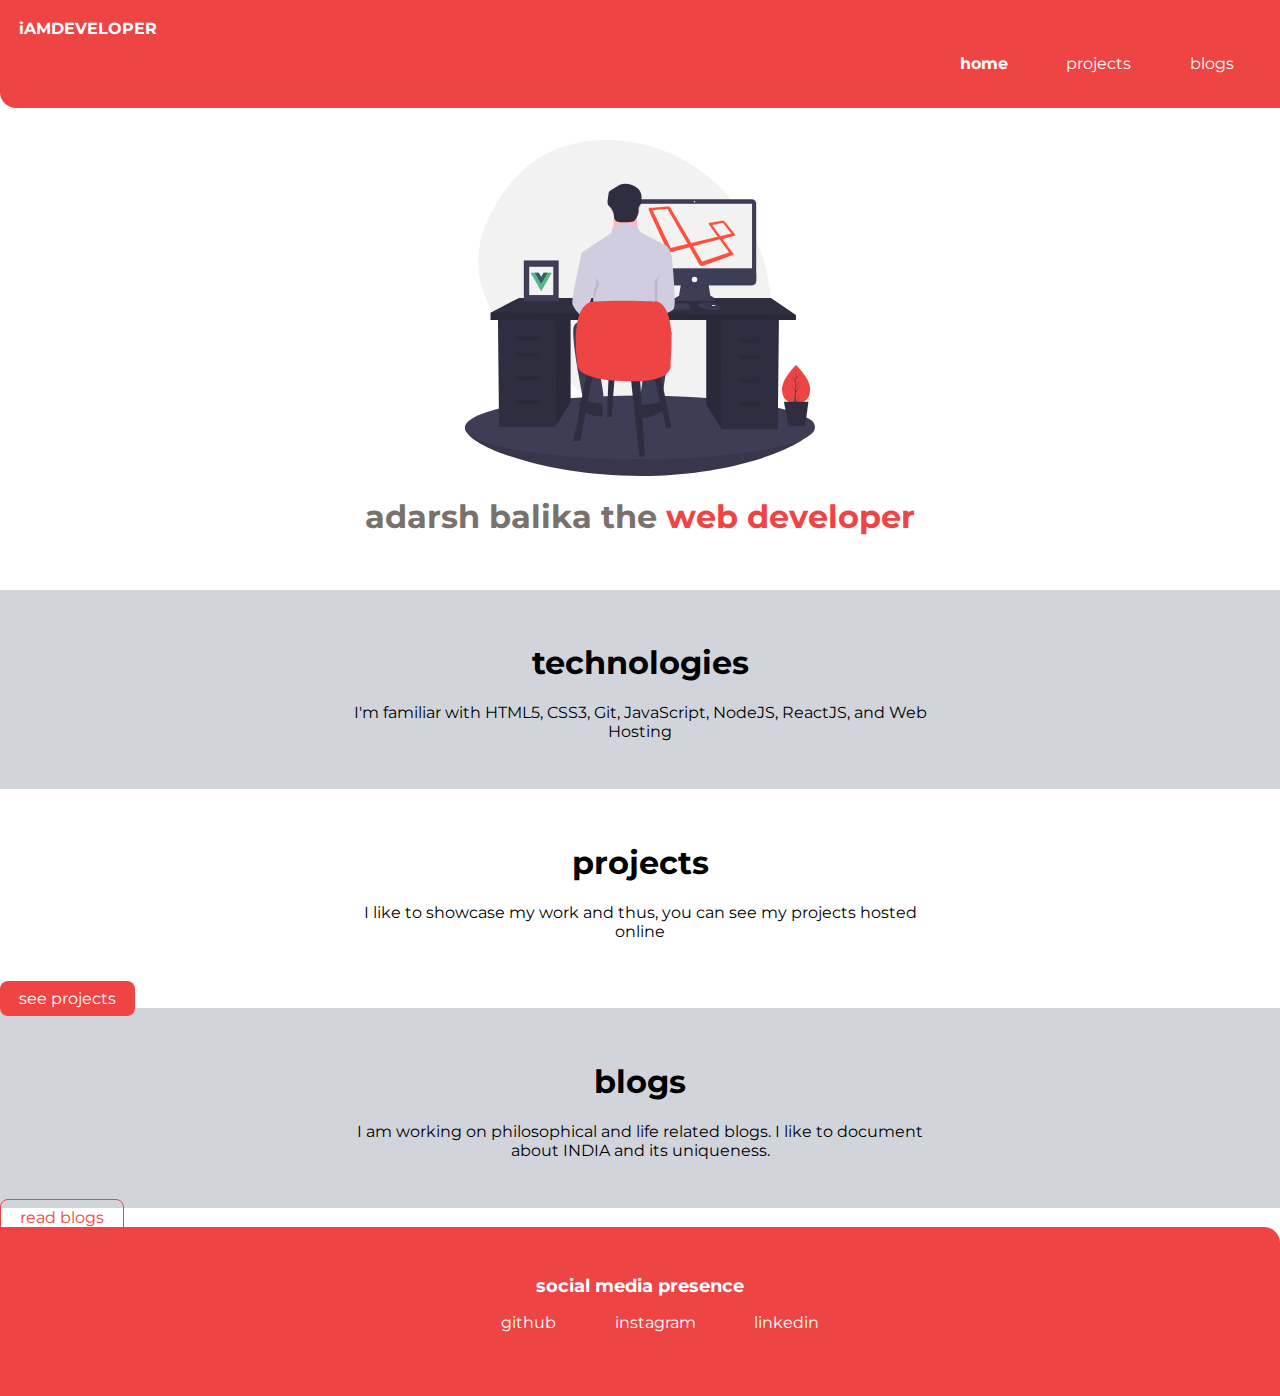
==== index.html @ 02a7d2f8 "docs:updatedadarsh" ====
<!DOCTYPE html>
<html lang="en">
<head>
    <meta charset="UTF-8">
    <meta name="viewport" content="width=device-width, initial-scale=1.0">
    <title>home | adarshbalika</title>
    <link href="styles.css"rel="stylesheet"/>
</head>
<body>
    <nav class="navigation">
        <div class="nav-brand">iAMDEVELOPER</div>
        <ul class="list-non-bullet nav-pills">
        <li class="list-item-inline">
            <a class="link link-active" href="/">home</a>
            </li>
            <li class="list-item-inline">
                <a class="link" href="/projects.html">projects</a>
                
            </li>
            <li class="list-item-inline">
                <a class="link" href="/blogs.html">blogs</a>
            </li>
        </ul>
        </nav>


        <header class="hero">
            <img class="hero-img" src="images/hero-image.svg"/>
            <h1 class="hero-heading">adarsh balika the <span style="color:var(--primary-color)"> web developer </span></h1>
        </header>


        <section class="section gray">
            <div class="container container-center">
            <h1>technologies</h1>
            <p>I'm familiar with HTML5, CSS3, Git, JavaScript, NodeJS, ReactJS, and Web Hosting</p>
            </div>
        </section>


        <section class="section">
            <div class="container container-center">
            <h1>projects</h1>
            <p>I like to showcase my work and thus, you can see my projects hosted online</p>
            </div>
            </section>
            <a class="link link-primary" href="/">see projects</a>



            <section class="section gray">
                <div class="container container-center">
                <h1>blogs</h1>
                <p>I am working on philosophical and life related blogs. I like to document about INDIA and its uniqueness.</p>
                </div>
            </section>
            <a class="link link-secondary" href="/">read blogs</a>

            <footer class="footer">
                <div class="footer-header">social media presence</div>
                <ul class="social-links list-non-bullet">
                    <li class="list-item-inline">
                        <a class="link" href="/">github</a>
                    </li>
                    <li class="list-item-inline">
                      <a class="link" href="/"> instagram</a> 
                    </li>
                    <li class="list-item-inline">
                      <a class="link" href="/"> linkedin</a> 
                    </li>
                </ul>
            </footer>



    
</body>
</html>
---- styles.css ----
@import url('https://fonts.googleapis.com/css2?family=Montserrat:wght@400;700&display=swap');

:root{
    --primary-color:#ef4444;
    --header-color:#78716c;
    --section-color:#d1d5db;
}

hr{
    margin:2rem 0rem
}

body{
    font-family: 'Montserrat', sans-serif;
    margin:0px;
}

/**container**/
.container{
    padding:0rem 1rem;
}
.container-center{
    max-width:600px;
    margin:auto
}

/**links**/
.link{
    text-decoration: none;
    padding:0.5rem 1.2rem
}
.link-primary{
    background-color: var(--primary-color);
    color:white;
    border-radius: 0.5rem;
    
}
.link-secondary{
    color: var(--primary-color);
    border-radius: 0.5rem;
    border:1px solid;
}

/**lists**/
.list-non-bullet{
    list-style-type: none;
}
.list-item-inline{
    display:inline;
    padding:0rem 0.5rem
}

/**nav**/
.navigation{
    background-color: var(--primary-color);
    color:white;
    padding:1.2rem;
    border-bottom-left-radius: 1rem;

}
.nav-brand{
    font-weight: bold;

}

.navigation .link{
    display: inline;
    color:white
}
.nav-pills{text-align:right;}

.link-active{
    font-weight: bold;
}

/**header**/

.hero{
    padding:2rem;
}
.hero-img{
    max-width: 350px;
    display:block;
    margin:auto;
}
.hero-heading{
    text-align: center;
    color: var(--header-color);
}
/**section**/
.section{
    text-align: center;
    padding: 2rem
    
}
.gray{
    background-color: var(--section-color) ;
    
}
/**footer**/

.footer{
    background-color: var(--primary-color);
    padding:3rem 1rem;
    border-top-right-radius: 1rem;
    text-align: center;

}
 .footer .footer-header{
    text-align: center;
    color:white;
    font-weight: bold;
    font-size: large;

}
.footer .link{
    color:white
}
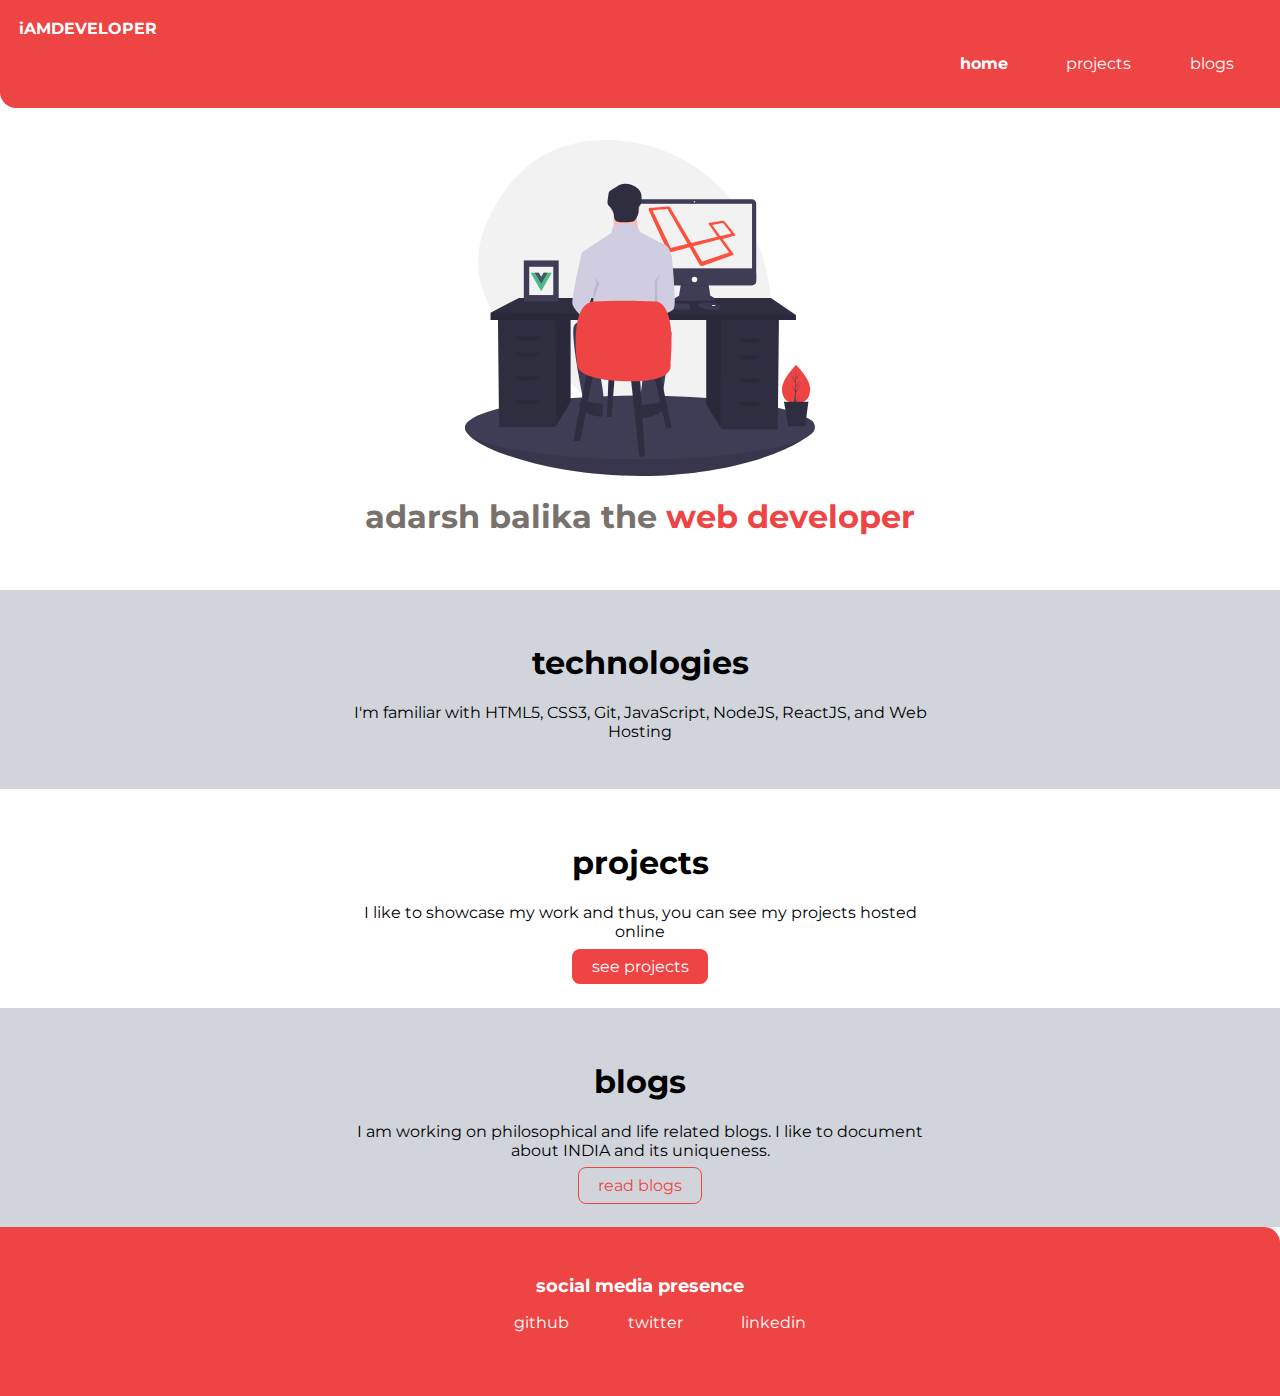
==== commit d6429587: "docs:updated links" ====
--- a/index.html
+++ b/index.html
@@ -42,28 +42,30 @@
             <div class="container container-center">
             <h1>projects</h1>
             <p>I like to showcase my work and thus, you can see my projects hosted online</p>
+            <a class="link link-primary" href="/">see projects</a>
+
             </div>
             </section>
-            <a class="link link-primary" href="/">see projects</a>
-
+           
 
 
             <section class="section gray">
                 <div class="container container-center">
                 <h1>blogs</h1>
                 <p>I am working on philosophical and life related blogs. I like to document about INDIA and its uniqueness.</p>
+                <a class="link link-secondary" href="/">read blogs</a>
+
                 </div>
             </section>
-            <a class="link link-secondary" href="/">read blogs</a>
-
+            
             <footer class="footer">
                 <div class="footer-header">social media presence</div>
                 <ul class="social-links list-non-bullet">
                     <li class="list-item-inline">
-                        <a class="link" href="/">github</a>
+                        <a class="link" href="https://github.com/AASJATT">github</a>
                     </li>
                     <li class="list-item-inline">
-                      <a class="link" href="/"> instagram</a> 
+                      <a class="link" href="/">twitter</a> 
                     </li>
                     <li class="list-item-inline">
                       <a class="link" href="/"> linkedin</a> 
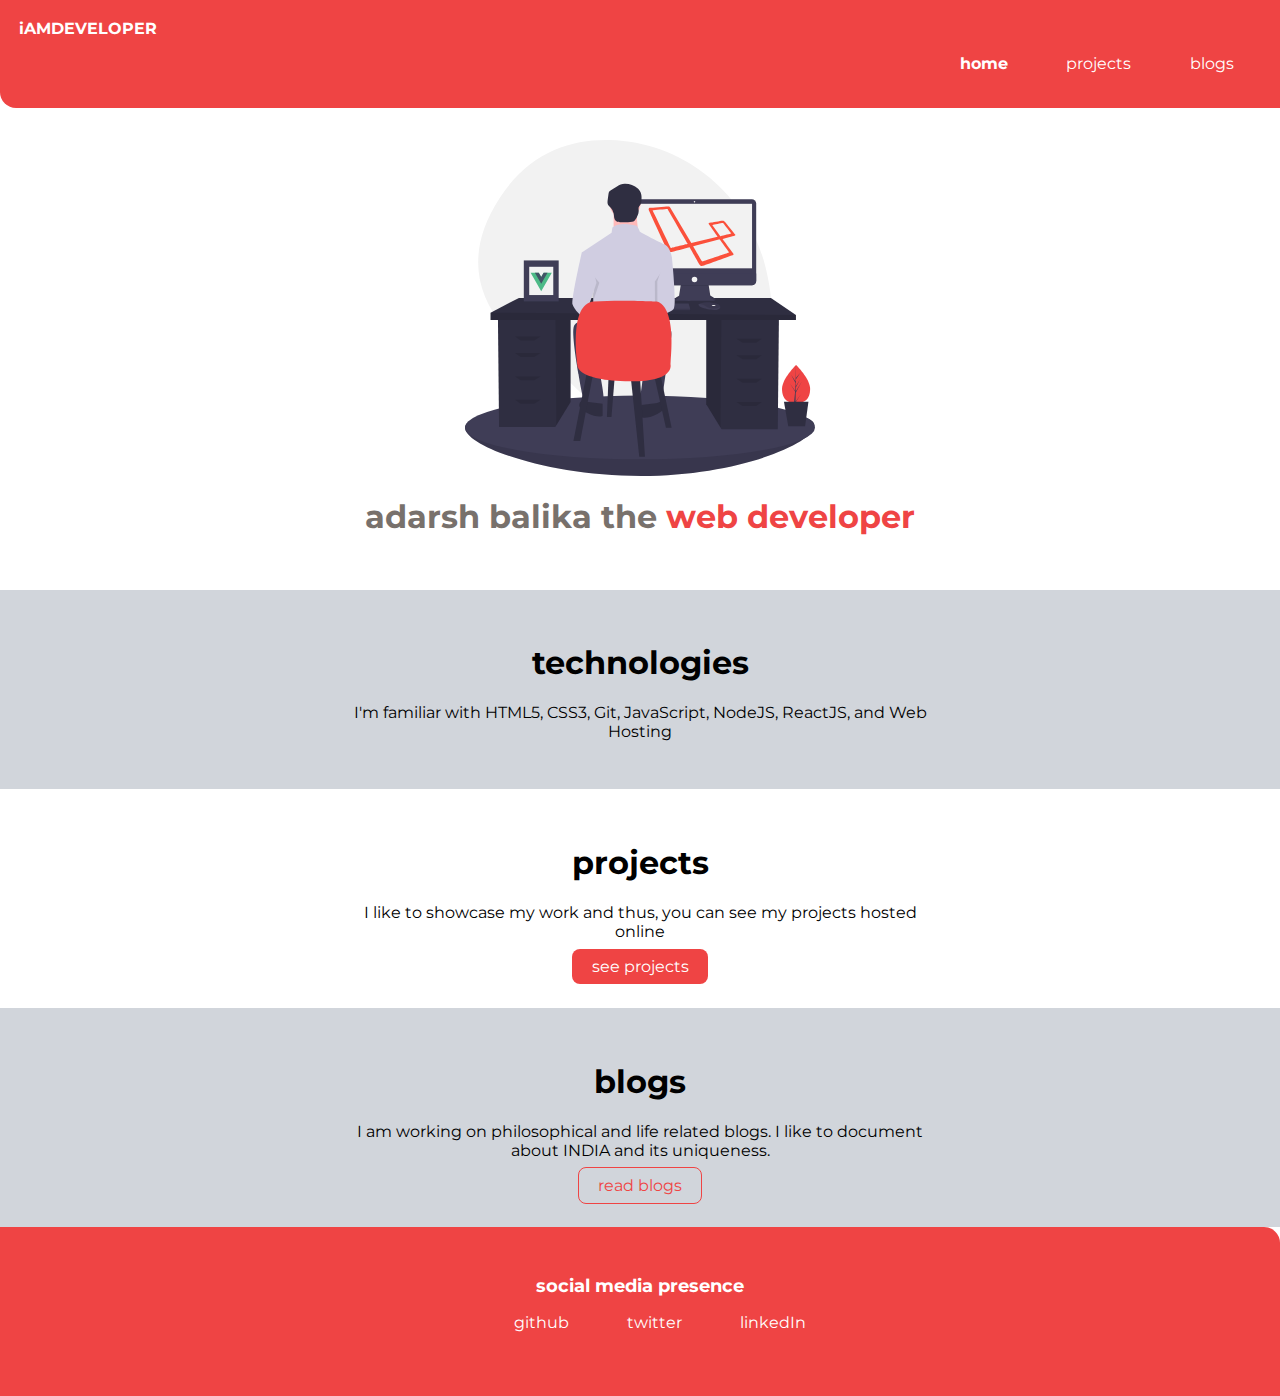
==== commit 2d5cdbc7: "docs:updatedtwo" ====
--- a/index.html
+++ b/index.html
@@ -68,7 +68,7 @@
                       <a class="link" href="/">twitter</a> 
                     </li>
                     <li class="list-item-inline">
-                      <a class="link" href="/"> linkedin</a> 
+                      <a class="link" href="/"> linkedIn</a> 
                     </li>
                 </ul>
             </footer>
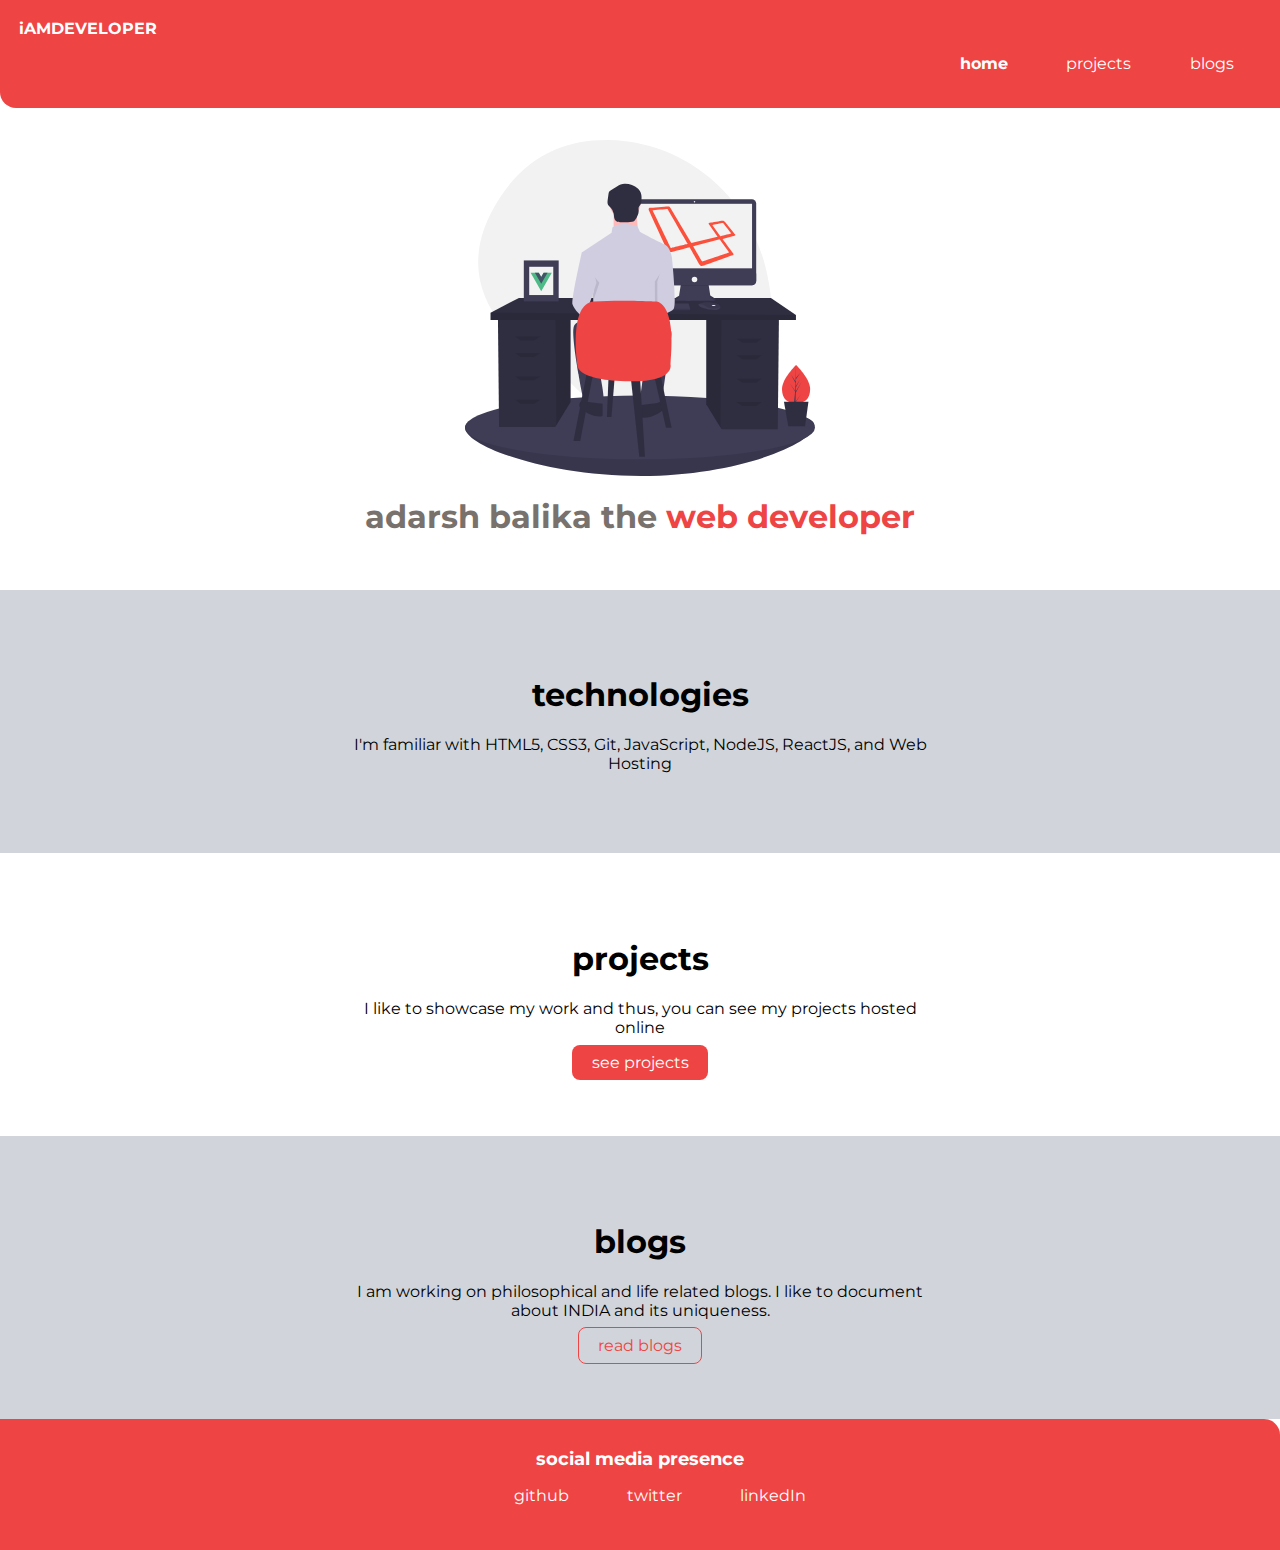
==== commit 954ab9d0: "docs:updated links" ====
--- a/index.html
+++ b/index.html
@@ -42,7 +42,7 @@
             <div class="container container-center">
             <h1>projects</h1>
             <p>I like to showcase my work and thus, you can see my projects hosted online</p>
-            <a class="link link-primary" href="/">see projects</a>
+            <a class="link link-primary" href="/projects.html">see projects</a>
 
             </div>
             </section>
@@ -53,7 +53,7 @@
                 <div class="container container-center">
                 <h1>blogs</h1>
                 <p>I am working on philosophical and life related blogs. I like to document about INDIA and its uniqueness.</p>
-                <a class="link link-secondary" href="/">read blogs</a>
+                <a class="link link-secondary" href="/blogs.html">read blogs</a>
 
                 </div>
             </section>
--- a/styles.css
+++ b/styles.css
@@ -17,7 +17,7 @@
 
 /**container**/
 .container{
-    padding:0rem 1rem;
+    padding:2rem 1rem;
 }
 .container-center{
     max-width:600px;
@@ -101,7 +101,7 @@
 
 .footer{
     background-color: var(--primary-color);
-    padding:3rem 1rem;
+    padding:1.8rem 1rem;
     border-top-right-radius: 1rem;
     text-align: center;
 
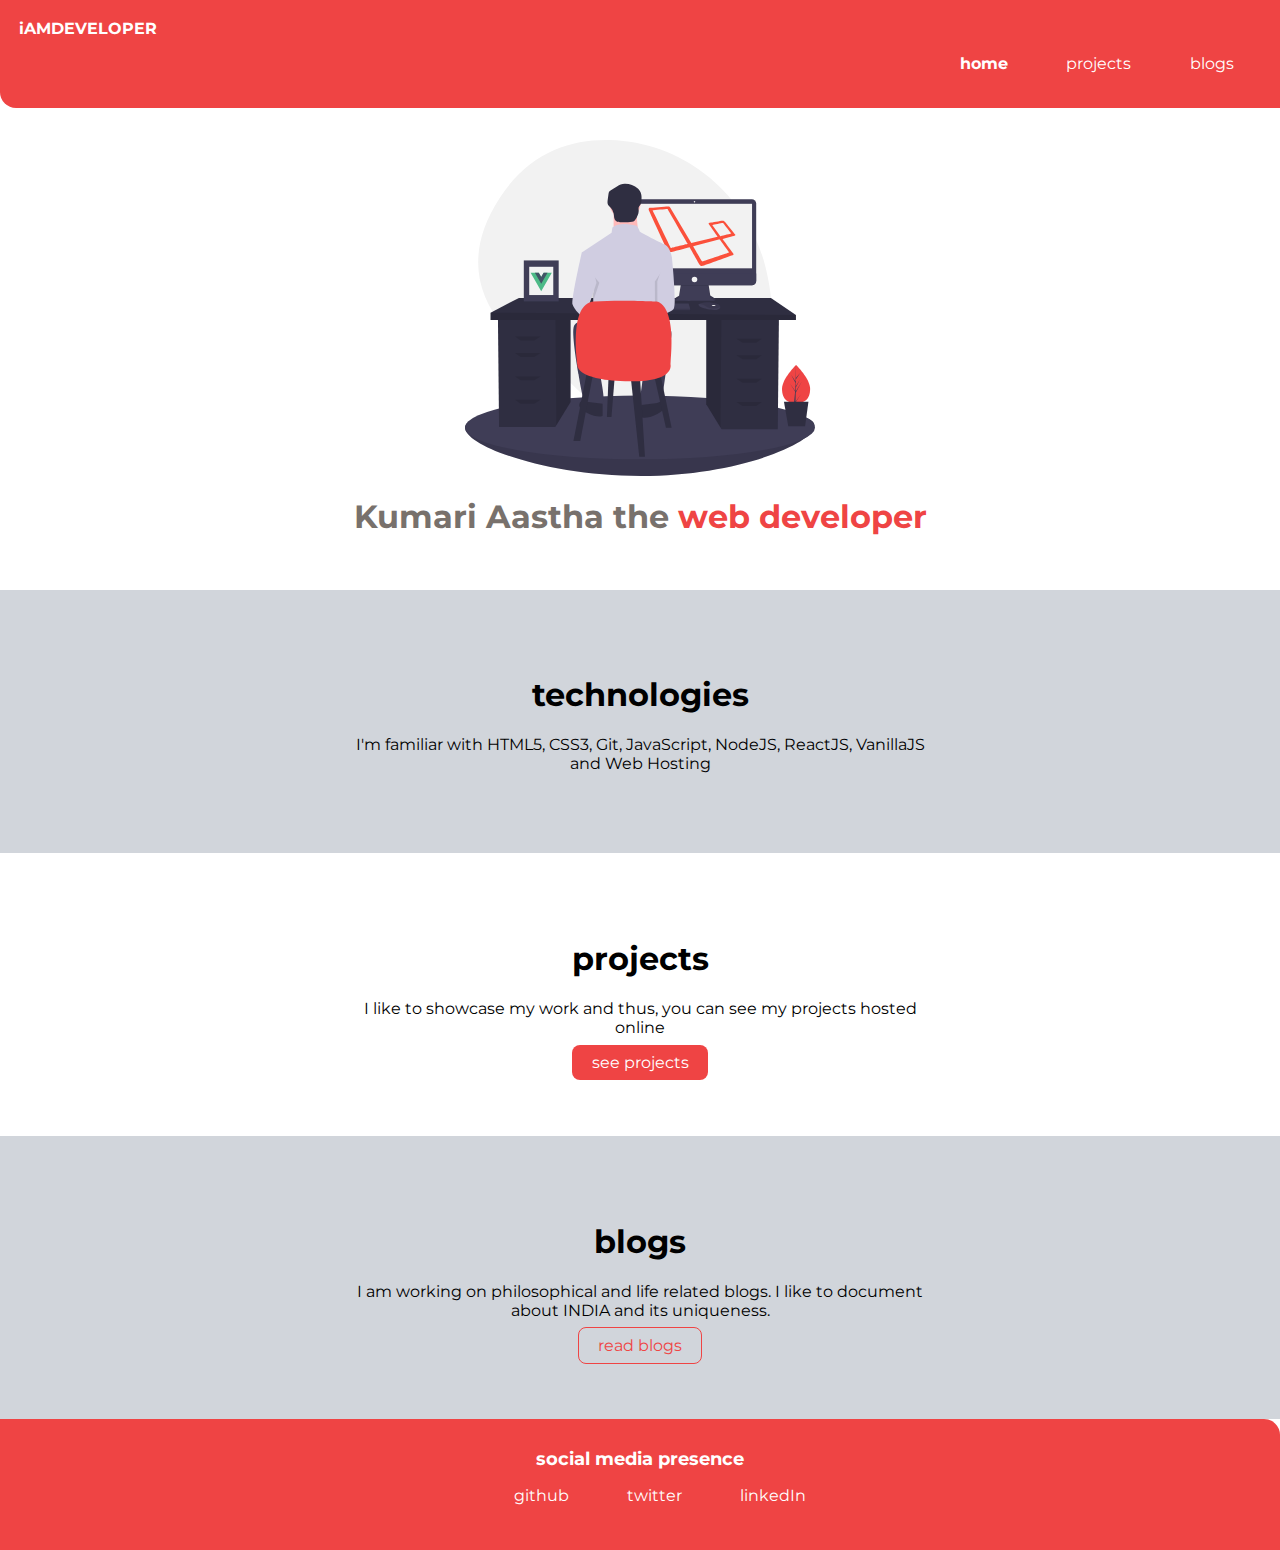
==== commit 330e7c8b: "docs: project updated" ====
--- a/index.html
+++ b/index.html
@@ -26,14 +26,14 @@
 
         <header class="hero">
             <img class="hero-img" src="images/hero-image.svg"/>
-            <h1 class="hero-heading">adarsh balika the <span style="color:var(--primary-color)"> web developer </span></h1>
+            <h1 class="hero-heading">Kumari Aastha the <span style="color:var(--primary-color)"> web developer </span></h1>
         </header>
 
 
         <section class="section gray">
             <div class="container container-center">
             <h1>technologies</h1>
-            <p>I'm familiar with HTML5, CSS3, Git, JavaScript, NodeJS, ReactJS, and Web Hosting</p>
+            <p>I'm familiar with HTML5, CSS3, Git, JavaScript, NodeJS, ReactJS, VanillaJS and Web Hosting</p>
             </div>
         </section>
 
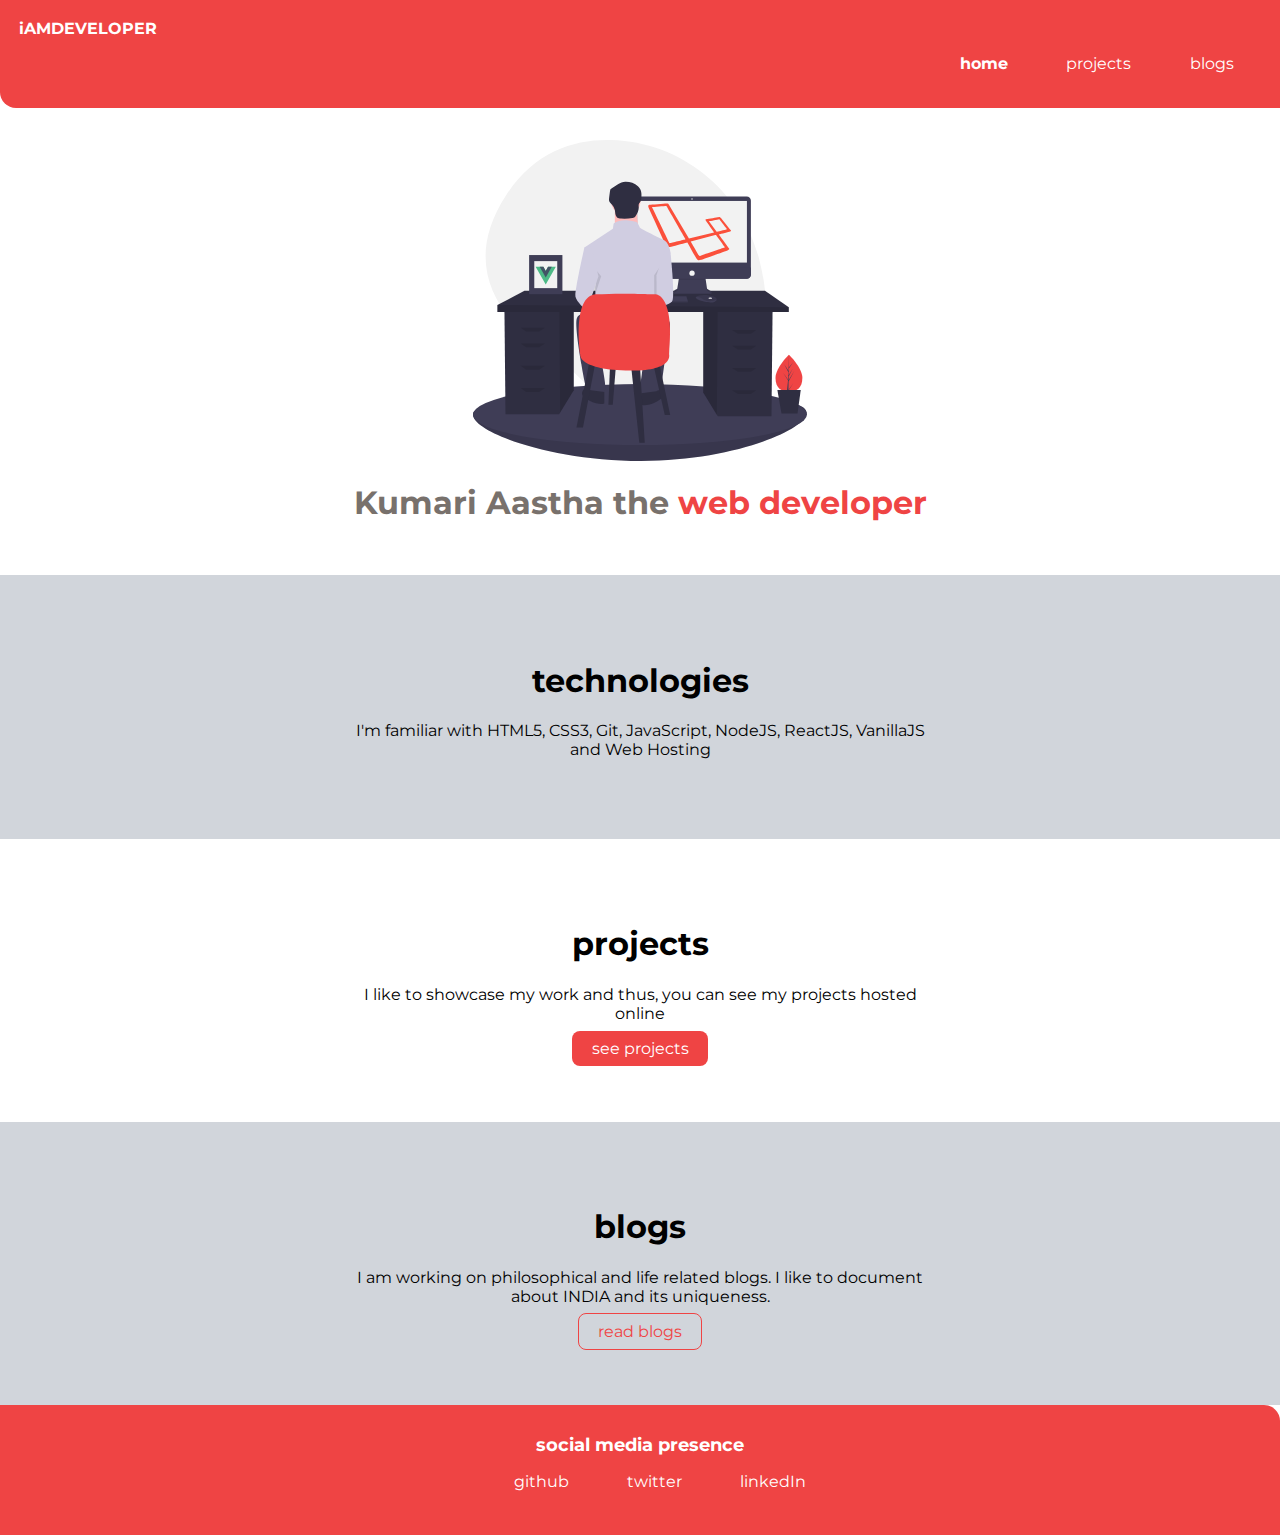
==== commit 0483200c: "docs: style checking+" ====
--- a/styles.css
+++ b/styles.css
@@ -13,6 +13,7 @@
 body{
     font-family: 'Montserrat', sans-serif;
     margin:0px;
+    
 }
 
 /**container**/
@@ -65,9 +66,14 @@
 
 .navigation .link{
     display: inline;
-    color:white
+    color:white;
+    
+    
 }
-.nav-pills{text-align:right;}
+.nav-pills{
+    text-align:right;
+
+}
 
 .link-active{
     font-weight: bold;
@@ -79,7 +85,7 @@
     padding:2rem;
 }
 .hero-img{
-    max-width: 350px;
+    max-width: 335px;
     display:block;
     margin:auto;
 }
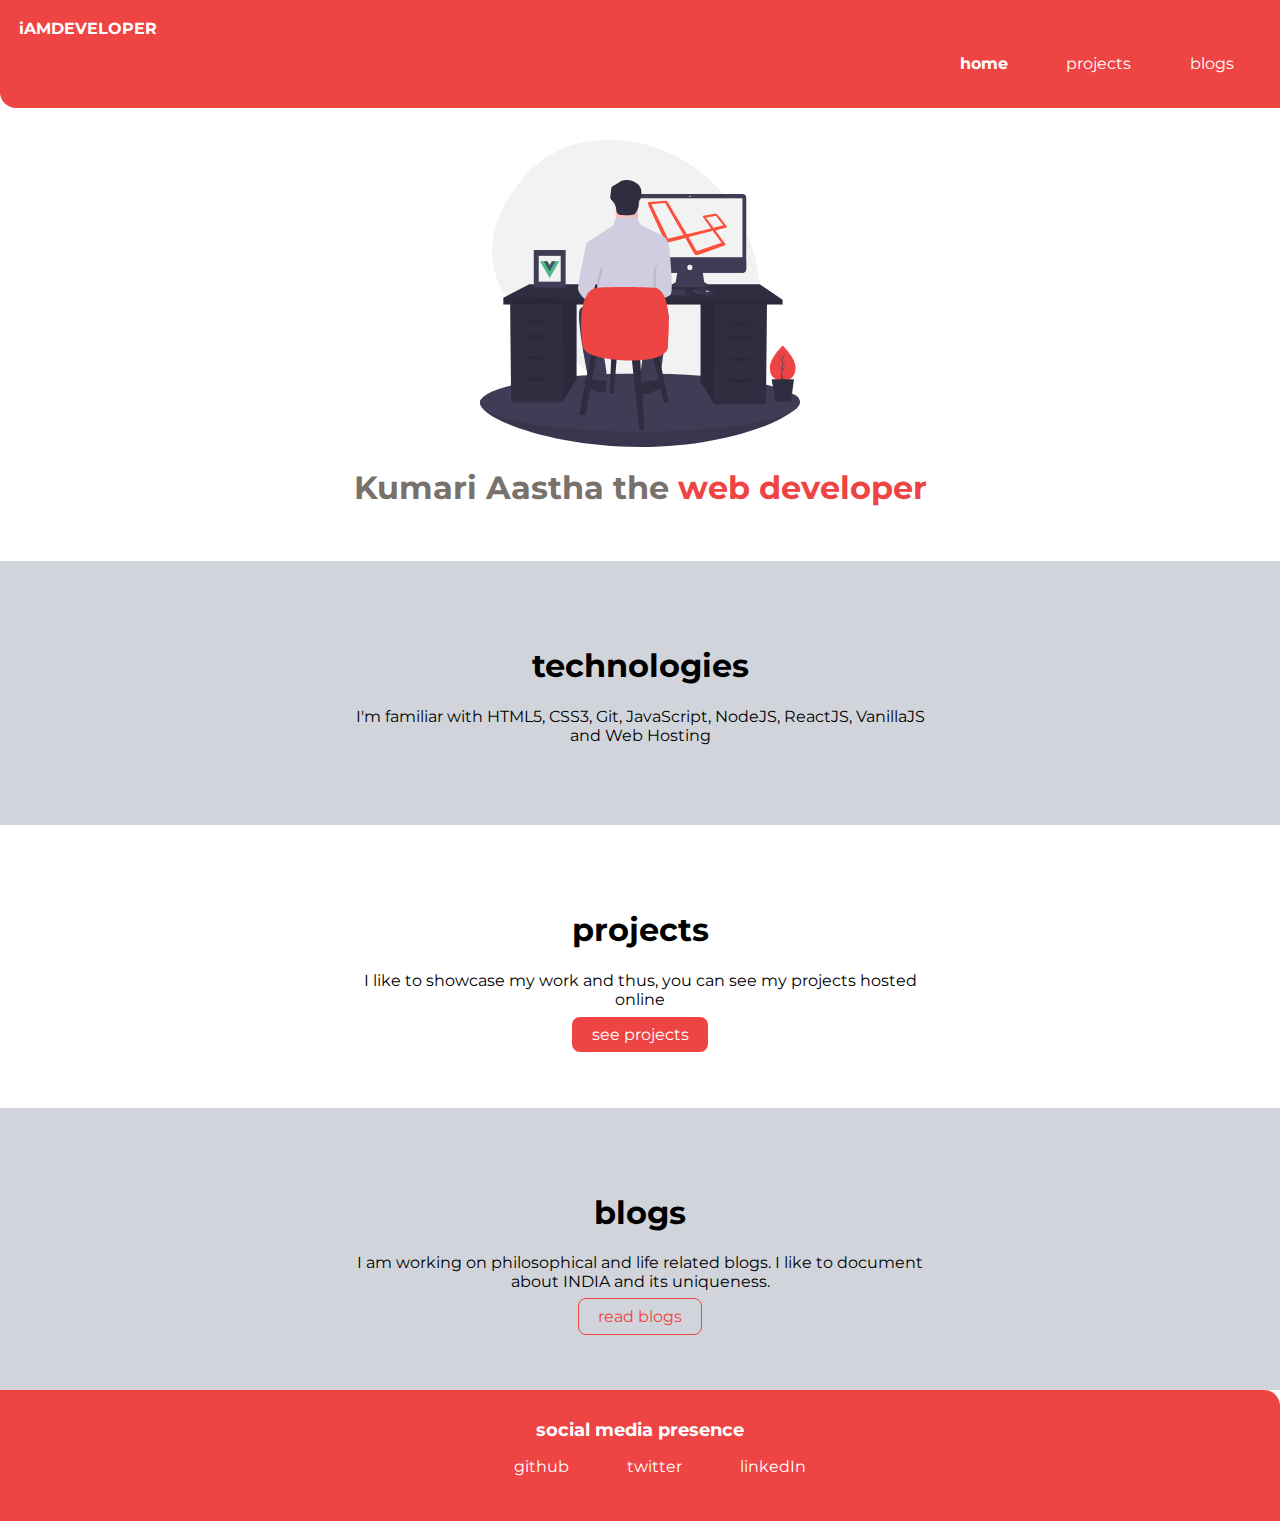
==== commit 18f6adb9: "link for new tab updated" ====
--- a/index.html
+++ b/index.html
@@ -62,7 +62,7 @@
                 <div class="footer-header">social media presence</div>
                 <ul class="social-links list-non-bullet">
                     <li class="list-item-inline">
-                        <a class="link" href="https://github.com/AASJATT">github</a>
+                        <a class="link" href="https://github.com/AASJATT" target="_blank">github</a>
                     </li>
                     <li class="list-item-inline">
                       <a class="link" href="/">twitter</a> 
--- a/styles.css
+++ b/styles.css
@@ -85,7 +85,7 @@
     padding:2rem;
 }
 .hero-img{
-    max-width: 335px;
+    max-width: 320px;
     display:block;
     margin:auto;
 }
